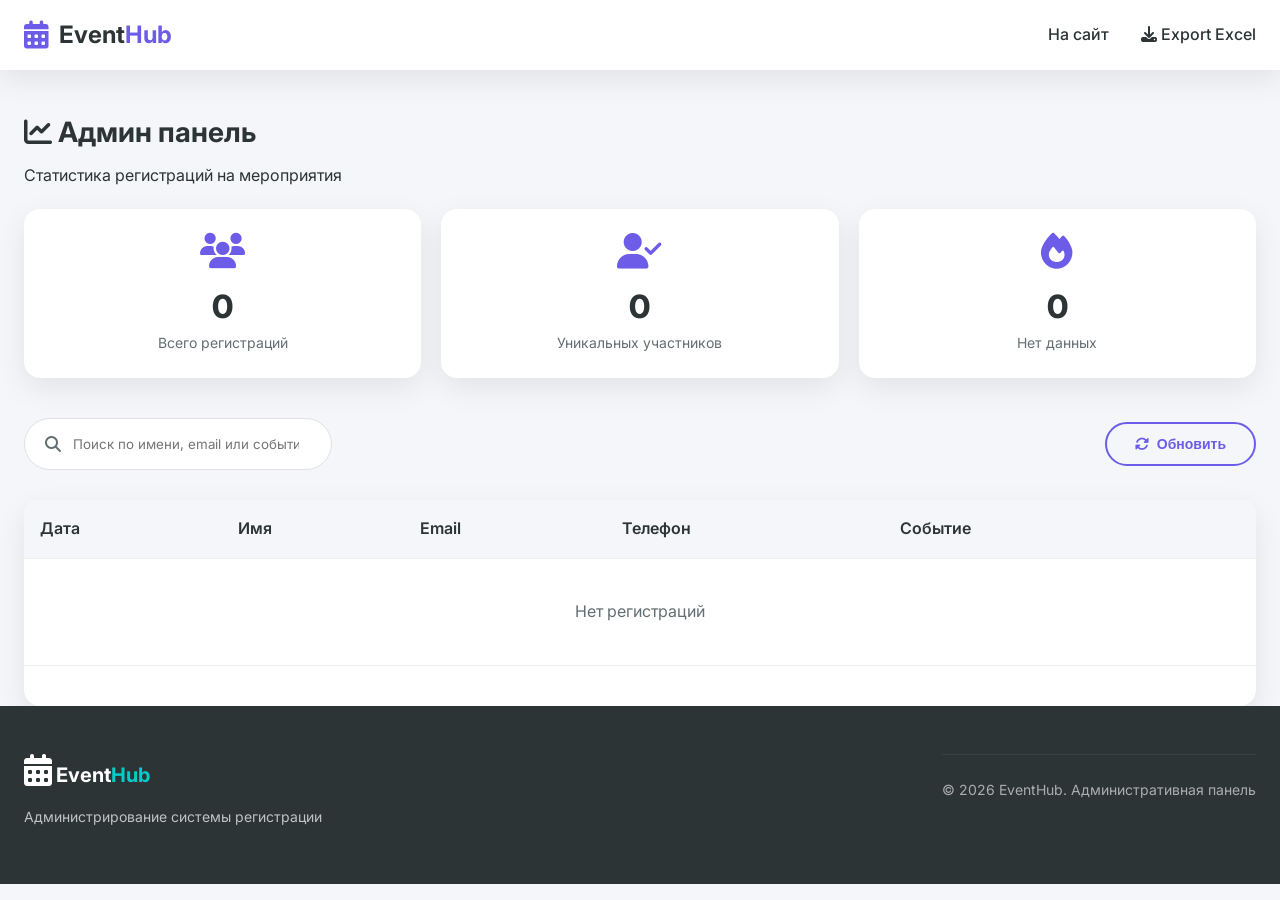
==== admin.html @ d5b9fcad "Add files via upload" ====
<!DOCTYPE html>
<html lang="ru">
<head>
    <meta charset="UTF-8">
    <meta name="viewport" content="width=device-width, initial-scale=1.0, maximum-scale=1.0, user-scalable=yes">
    <title>EventHub | Админ панель</title>
    <link rel="preconnect" href="https://fonts.googleapis.com">
    <link rel="preconnect" href="https://fonts.gstatic.com" crossorigin>
    <link href="https://fonts.googleapis.com/css2?family=Inter:opsz,wght@14..32,300;14..32,400;14..32,500;14..32,600;14..32,700;14..32,800&display=swap" rel="stylesheet">
    <link rel="stylesheet" href="https://cdnjs.cloudflare.com/ajax/libs/font-awesome/6.5.1/css/all.min.css">
    <link rel="stylesheet" href="css/style.css">
</head>
<body>

    <!-- ========== HEADER ========== -->
    <header class="header">
        <div class="container">
            <div class="header__inner">
                <a href="index.html" class="logo">
                    <i class="fas fa-calendar-alt"></i>
                    <span>Event<span class="logo__accent">Hub</span></span>
                </a>
                <nav class="nav">
                    <ul class="nav__list">
                        <li><a href="index.html" class="nav__link">На сайт</a></li>
                        <li><a href="#" onclick="exportToExcel()" class="nav__link"><i class="fas fa-download"></i> Export Excel</a></li>
                    </ul>
                </nav>
            </div>
        </div>
    </header>

    <main>
        <div class="container">
            <div class="admin-header">
                <h1><i class="fas fa-chart-line"></i> Админ панель</h1>
                <p>Статистика регистраций на мероприятия</p>
            </div>

            <div class="stats-cards" id="statsCards">
                <!-- Статистика загрузится через JS -->
            </div>

            <div class="admin-controls">
                <div class="search-box">
                    <i class="fas fa-search"></i>
                    <input type="text" id="searchInput" placeholder="Поиск по имени, email или событию...">
                </div>
                <button class="btn btn--outline" onclick="refreshData()">
                    <i class="fas fa-sync-alt"></i> Обновить
                </button>
            </div>

            <div class="registrations-table">
                <div class="table-container">
                    <table>
                        <thead>
                            <tr>
                                <th>Дата</th>
                                <th>Имя</th>
                                <th>Email</th>
                                <th>Телефон</th>
                                <th>Событие</th>
                                <th></th>
                            </tr>
                        </thead>
                        <tbody id="registrationsTableBody">
                            <tr><td colspan="6" class="loading">Загрузка...</td></tr>
                        </tbody>
                    </table>
                </div>
                <div id="pagination" class="pagination"></div>
            </div>
        </div>
    </main>

    <footer class="footer">
        <div class="container">
            <div class="footer__content">
                <div class="footer__brand">
                    <i class="fas fa-calendar-alt"></i>
                    <span>Event<span>Hub</span></span>
                    <p>Администрирование системы регистрации</p>
                </div>
                <div class="footer__bottom">
                    <p>© 2026 EventHub. Административная панель</p>
                </div>
            </div>
        </div>
    </footer>

    <div id="deleteModal" class="modal">
        <div class="modal__content modal__content--small">
            <h3>Удалить регистрацию?</h3>
            <p>Вы уверены, что хотите удалить эту регистрацию?</p>
            <div class="modal__actions">
                <button class="btn btn--outline" onclick="closeModal('deleteModal')">Отмена</button>
                <button class="btn btn--danger" id="confirmDeleteBtn">Удалить</button>
            </div>
        </div>
    </div>

    <script src="js/admin.js"></script>
</body>
</html>
---- css/style.css ----
/* ========== RESET & BASE ========== */
* {
    margin: 0;
    padding: 0;
    box-sizing: border-box;
}

:root {
    --primary: #6c5ce7;
    --primary-dark: #5b4bc4;
    --primary-light: #8b7ae8;
    --secondary: #00cec9;
    --dark: #2d3436;
    --dark-light: #636e72;
    --light: #f5f6fa;
    --white: #ffffff;
    --danger: #d63031;
    --success: #00b894;
    --warning: #fdcb6e;
    --shadow: 0 10px 30px rgba(0, 0, 0, 0.08);
    --shadow-hover: 0 20px 40px rgba(0, 0, 0, 0.12);
    --border-radius: 16px;
    --transition: all 0.3s ease;
}

body {
    font-family: 'Inter', sans-serif;
    background: var(--light);
    color: var(--dark);
    line-height: 1.6;
}

.container {
    max-width: 1280px;
    margin: 0 auto;
    padding: 0 24px;
}

/* ========== HEADER ========== */
.header {
    background: var(--white);
    box-shadow: var(--shadow);
    position: sticky;
    top: 0;
    z-index: 100;
}

.header__inner {
    display: flex;
    justify-content: space-between;
    align-items: center;
    padding: 16px 0;
}

.logo {
    display: flex;
    align-items: center;
    gap: 10px;
    font-size: 24px;
    font-weight: 700;
    text-decoration: none;
    color: var(--dark);
}

.logo i {
    color: var(--primary);
    font-size: 28px;
}

.logo span span {
    color: var(--primary);
}

.nav__list {
    display: flex;
    gap: 32px;
    list-style: none;
}

.nav__link {
    text-decoration: none;
    color: var(--dark);
    font-weight: 500;
    transition: var(--transition);
}

.nav__link:hover {
    color: var(--primary);
}

.nav__link--admin {
    background: linear-gradient(135deg, var(--primary), var(--secondary));
    padding: 8px 16px;
    border-radius: 25px;
    color: white;
}

.nav__link--admin:hover {
    color: white;
    transform: translateY(-2px);
}

.mobile-menu-btn {
    display: none;
    background: none;
    border: none;
    cursor: pointer;
}

.mobile-menu-btn span {
    display: block;
    width: 25px;
    height: 3px;
    background: var(--dark);
    margin: 5px 0;
    border-radius: 3px;
}

/* ========== BUTTONS ========== */
.btn {
    display: inline-flex;
    align-items: center;
    gap: 8px;
    padding: 12px 28px;
    border-radius: 30px;
    font-weight: 600;
    text-decoration: none;
    transition: var(--transition);
    cursor: pointer;
    border: none;
    font-size: 14px;
}

.btn--primary {
    background: linear-gradient(135deg, var(--primary), var(--primary-dark));
    color: white;
}

.btn--primary:hover {
    transform: translateY(-2px);
    box-shadow: 0 10px 20px rgba(108, 92, 231, 0.3);
}

.btn--outline {
    background: transparent;
    border: 2px solid var(--primary);
    color: var(--primary);
}

.btn--outline:hover {
    background: var(--primary);
    color: white;
}

.btn--full {
    width: 100%;
    justify-content: center;
}

.btn--danger {
    background: var(--danger);
    color: white;
}

/* ========== HERO ========== */
.hero {
    background: linear-gradient(135deg, #667eea 0%, #764ba2 100%);
    padding: 80px 0;
    color: white;
    position: relative;
    overflow: hidden;
}

.hero::before {
    content: '';
    position: absolute;
    top: -50%;
    right: -20%;
    width: 500px;
    height: 500px;
    background: rgba(255, 255, 255, 0.05);
    border-radius: 50%;
}

.hero__content {
    max-width: 600px;
    position: relative;
    z-index: 1;
}

.hero__badge {
    display: inline-block;
    background: rgba(255, 255, 255, 0.2);
    backdrop-filter: blur(10px);
    padding: 6px 16px;
    border-radius: 40px;
    margin-bottom: 24px;
    font-size: 14px;
}

.hero__title {
    font-size: 48px;
    font-weight: 800;
    line-height: 1.2;
    margin-bottom: 20px;
}

.hero__title-accent {
    color: #ffd93d;
}

.hero__description {
    font-size: 18px;
    margin-bottom: 32px;
    opacity: 0.9;
}

.hero__buttons {
    display: flex;
    gap: 16px;
    flex-wrap: wrap;
    margin-bottom: 48px;
}

.hero__stats {
    display: flex;
    gap: 48px;
    position: relative;
    z-index: 1;
}

.hero__stat-number {
    font-size: 32px;
    font-weight: 800;
}

.hero__stat-label {
    font-size: 14px;
    opacity: 0.8;
}

/* ========== EVENTS SECTION ========== */
.events {
    padding: 80px 0;
}

.section-header {
    text-align: center;
    margin-bottom: 48px;
}

.section-header__subtitle {
    display: inline-block;
    font-size: 14px;
    font-weight: 600;
    text-transform: uppercase;
    letter-spacing: 2px;
    color: var(--primary);
    margin-bottom: 12px;
}

.section-header__title {
    font-size: 36px;
    font-weight: 700;
    margin-bottom: 16px;
}

.section-header__divider {
    width: 60px;
    height: 3px;
    background: linear-gradient(90deg, var(--primary), var(--secondary));
    margin: 0 auto 20px;
}

.section-header__desc {
    color: var(--dark-light);
    max-width: 600px;
    margin: 0 auto;
}

.events__grid {
    display: grid;
    grid-template-columns: repeat(auto-fill, minmax(320px, 1fr));
    gap: 30px;
}

.event-card {
    background: var(--white);
    border-radius: var(--border-radius);
    overflow: hidden;
    box-shadow: var(--shadow);
    transition: var(--transition);
}

.event-card:hover {
    transform: translateY(-5px);
    box-shadow: var(--shadow-hover);
}

.event-card__date {
    background: linear-gradient(135deg, var(--primary), var(--secondary));
    padding: 12px 20px;
    display: inline-block;
    color: white;
    font-weight: 600;
    border-radius: 0 12px 12px 0;
}

.event-card__content {
    padding: 24px;
}

.event-card__title {
    font-size: 20px;
    font-weight: 700;
    margin-bottom: 12px;
}

.event-card__desc {
    color: var(--dark-light);
    margin-bottom: 16px;
    line-height: 1.5;
}

.event-card__meta {
    display: flex;
    gap: 16px;
    margin-bottom: 20px;
    font-size: 14px;
    color: var(--dark-light);
}

.event-card__meta i {
    width: 18px;
    color: var(--primary);
}

.event-card__btn {
    width: 100%;
}

/* ========== FEATURES ========== */
.features {
    background: var(--white);
    padding: 80px 0;
}

.features__grid {
    display: grid;
    grid-template-columns: repeat(auto-fit, minmax(280px, 1fr));
    gap: 30px;
}

.feature-card {
    text-align: center;
    padding: 40px 24px;
    border-radius: var(--border-radius);
    transition: var(--transition);
}

.feature-card:hover {
    background: var(--light);
}

.feature-card__icon {
    width: 70px;
    height: 70px;
    background: linear-gradient(135deg, var(--primary-light), var(--primary));
    border-radius: 50%;
    display: flex;
    align-items: center;
    justify-content: center;
    margin: 0 auto 20px;
}

.feature-card__icon i {
    font-size: 30px;
    color: white;
}

.feature-card__title {
    font-size: 20px;
    margin-bottom: 12px;
}

.feature-card__desc {
    color: var(--dark-light);
}

/* ========== CONTACT ========== */
.contact {
    padding: 80px 0;
    background: var(--light);
}

.contact__wrapper {
    display: grid;
    grid-template-columns: 1fr 1fr;
    gap: 50px;
    background: var(--white);
    border-radius: var(--border-radius);
    overflow: hidden;
    box-shadow: var(--shadow);
}

.contact__info {
    background: linear-gradient(135deg, var(--primary), var(--primary-dark));
    padding: 48px;
    color: white;
}

.contact__info h2 {
    font-size: 28px;
    margin-bottom: 12px;
}

.contact__info p {
    margin-bottom: 32px;
    opacity: 0.9;
}

.contact__details {
    margin-bottom: 32px;
}

.contact__item {
    display: flex;
    align-items: center;
    gap: 12px;
    margin-bottom: 16px;
}

.contact__social {
    display: flex;
    gap: 16px;
}

.contact__social a {
    width: 40px;
    height: 40px;
    background: rgba(255, 255, 255, 0.2);
    border-radius: 50%;
    display: flex;
    align-items: center;
    justify-content: center;
    color: white;
    transition: var(--transition);
}

.contact__social a:hover {
    background: rgba(255, 255, 255, 0.3);
    transform: translateY(-2px);
}

.contact__form {
    padding: 48px;
}

/* ========== FORM STYLES ========== */
.form-group {
    margin-bottom: 20px;
}

.form-group input,
.form-group textarea,
.form-group select {
    width: 100%;
    padding: 14px 18px;
    border: 1px solid #e1e1e1;
    border-radius: 12px;
    font-family: inherit;
    font-size: 14px;
    transition: var(--transition);
}

.form-group input:focus,
.form-group textarea:focus,
.form-group select:focus {
    outline: none;
    border-color: var(--primary);
    box-shadow: 0 0 0 3px rgba(108, 92, 231, 0.1);
}

.form-message {
    margin-top: 16px;
    padding: 12px;
    border-radius: 10px;
    display: none;
}

.form-message.success {
    display: block;
    background: #d4edda;
    color: #155724;
}

.form-message.error {
    display: block;
    background: #f8d7da;
    color: #721c24;
}

/* ========== MODAL ========== */
.modal {
    display: none;
    position: fixed;
    top: 0;
    left: 0;
    width: 100%;
    height: 100%;
    background: rgba(0, 0, 0, 0.5);
    z-index: 1000;
    align-items: center;
    justify-content: center;
}

.modal.active {
    display: flex;
}

.modal__content {
    background: var(--white);
    border-radius: 24px;
    max-width: 450px;
    width: 90%;
    padding: 32px;
    position: relative;
}

.modal__content--success {
    text-align: center;
}

.modal__content--success i {
    font-size: 60px;
    color: var(--success);
    margin-bottom: 20px;
}

.modal__content--small {
    max-width: 350px;
    text-align: center;
}

.modal__close {
    position: absolute;
    top: 20px;
    right: 20px;
    background: none;
    border: none;
    font-size: 20px;
    cursor: pointer;
    color: var(--dark-light);
}

.modal__header {
    text-align: center;
    margin-bottom: 24px;
}

.modal__header i {
    font-size: 48px;
    color: var(--primary);
    margin-bottom: 12px;
}

.modal__header p {
    color: var(--dark-light);
}

.modal__actions {
    display: flex;
    gap: 12px;
    justify-content: center;
    margin-top: 24px;
}

/* ========== ADMIN PAGES ========== */
.admin-header {
    padding: 40px 0 20px;
}

.admin-header h1 {
    font-size: 28px;
    margin-bottom: 8px;
}

.stats-cards {
    display: grid;
    grid-template-columns: repeat(auto-fit, minmax(200px, 1fr));
    gap: 20px;
    margin-bottom: 40px;
}

.stat-card {
    background: var(--white);
    border-radius: var(--border-radius);
    padding: 24px;
    text-align: center;
    box-shadow: var(--shadow);
}

.stat-card i {
    font-size: 36px;
    color: var(--primary);
    margin-bottom: 12px;
}

.stat-card__number {
    font-size: 32px;
    font-weight: 800;
}

.stat-card__label {
    color: var(--dark-light);
    font-size: 14px;
}

.admin-controls {
    display: flex;
    justify-content: space-between;
    align-items: center;
    flex-wrap: wrap;
    gap: 20px;
    margin-bottom: 30px;
}

.search-box {
    display: flex;
    align-items: center;
    background: var(--white);
    border-radius: 30px;
    padding: 5px 20px;
    border: 1px solid #e1e1e1;
}

.search-box i {
    color: var(--dark-light);
}

.search-box input {
    border: none;
    padding: 12px;
    width: 250px;
    font-family: inherit;
}

.search-box input:focus {
    outline: none;
}

.registrations-table {
    background: var(--white);
    border-radius: var(--border-radius);
    overflow: hidden;
    box-shadow: var(--shadow);
}

.table-container {
    overflow-x: auto;
}

table {
    width: 100%;
    border-collapse: collapse;
}

th, td {
    padding: 16px;
    text-align: left;
    border-bottom: 1px solid #f0f0f0;
}

th {
    background: var(--light);
    font-weight: 600;
}

tr:hover {
    background: #fafafa;
}

.delete-btn {
    background: none;
    border: none;
    color: var(--danger);
    cursor: pointer;
    font-size: 18px;
}

.delete-btn:hover {
    opacity: 0.7;
}

.pagination {
    display: flex;
    justify-content: center;
    gap: 8px;
    padding: 20px;
}

.page-btn {
    padding: 8px 14px;
    border: 1px solid #e1e1e1;
    background: var(--white);
    border-radius: 8px;
    cursor: pointer;
    transition: var(--transition);
}

.page-btn.active {
    background: var(--primary);
    color: white;
    border-color: var(--primary);
}

.page-btn:hover:not(.active) {
    background: var(--light);
}

.loading {
    text-align: center;
    padding: 40px;
    color: var(--dark-light);
}

/* ========== FOOTER ========== */
.footer {
    background: var(--dark);
    color: white;
    padding: 48px 0 24px;
}

.footer__content {
    display: flex;
    justify-content: space-between;
    flex-wrap: wrap;
    gap: 32px;
    margin-bottom: 32px;
}

.footer__brand i {
    font-size: 32px;
    margin-bottom: 12px;
}

.footer__brand span {
    font-size: 20px;
    font-weight: 700;
}

.footer__brand span span {
    color: var(--secondary);
}

.footer__brand p {
    font-size: 14px;
    opacity: 0.7;
    margin-top: 8px;
}

.footer__links {
    display: flex;
    gap: 24px;
    flex-wrap: wrap;
}

.footer__links a {
    color: white;
    text-decoration: none;
    opacity: 0.7;
    transition: var(--transition);
}

.footer__links a:hover {
    opacity: 1;
}

.footer__bottom {
    text-align: center;
    padding-top: 24px;
    border-top: 1px solid rgba(255, 255, 255, 0.1);
    font-size: 14px;
    opacity: 0.6;
}

.footer__ai-info {
    margin-top: 8px;
    font-size: 12px;
    opacity: 0.5;
}

/* ========== RESPONSIVE ========== */
@media (max-width: 768px) {
    .nav {
        display: none;
    }
    
    .mobile-menu-btn {
        display: block;
    }
    
    .hero__title {
        font-size: 32px;
    }
    
    .hero__stats {
        flex-wrap: wrap;
        gap: 24px;
    }
    
    .contact__wrapper {
        grid-template-columns: 1fr;
    }
    
    .events__grid {
        grid-template-columns: 1fr;
    }
    
    .section-header__title {
        font-size: 28px;
    }
    
    .admin-controls {
        flex-direction: column;
        align-items: stretch;
    }
    
    .search-box {
        width: 100%;
    }
    
    .search-box input {
        width: 100%;
    }
}

/* Mobile menu active class */
.mobile-menu {
    position: fixed;
    top: 0;
    right: -100%;
    width: 280px;
    height: 100vh;
    background: var(--white);
    box-shadow: -5px 0 20px rgba(0, 0, 0, 0.1);
    padding: 80px 30px;
    transition: var(--transition);
    z-index: 200;
}

.mobile-menu.active {
    right: 0;
}

.mobile-menu ul {
    list-style: none;
}

.mobile-menu li {
    margin-bottom: 20px;
}

.mobile-menu a {
    text-decoration: none;
    color: var(--dark);
    font-size: 18px;
    font-weight: 500;
}
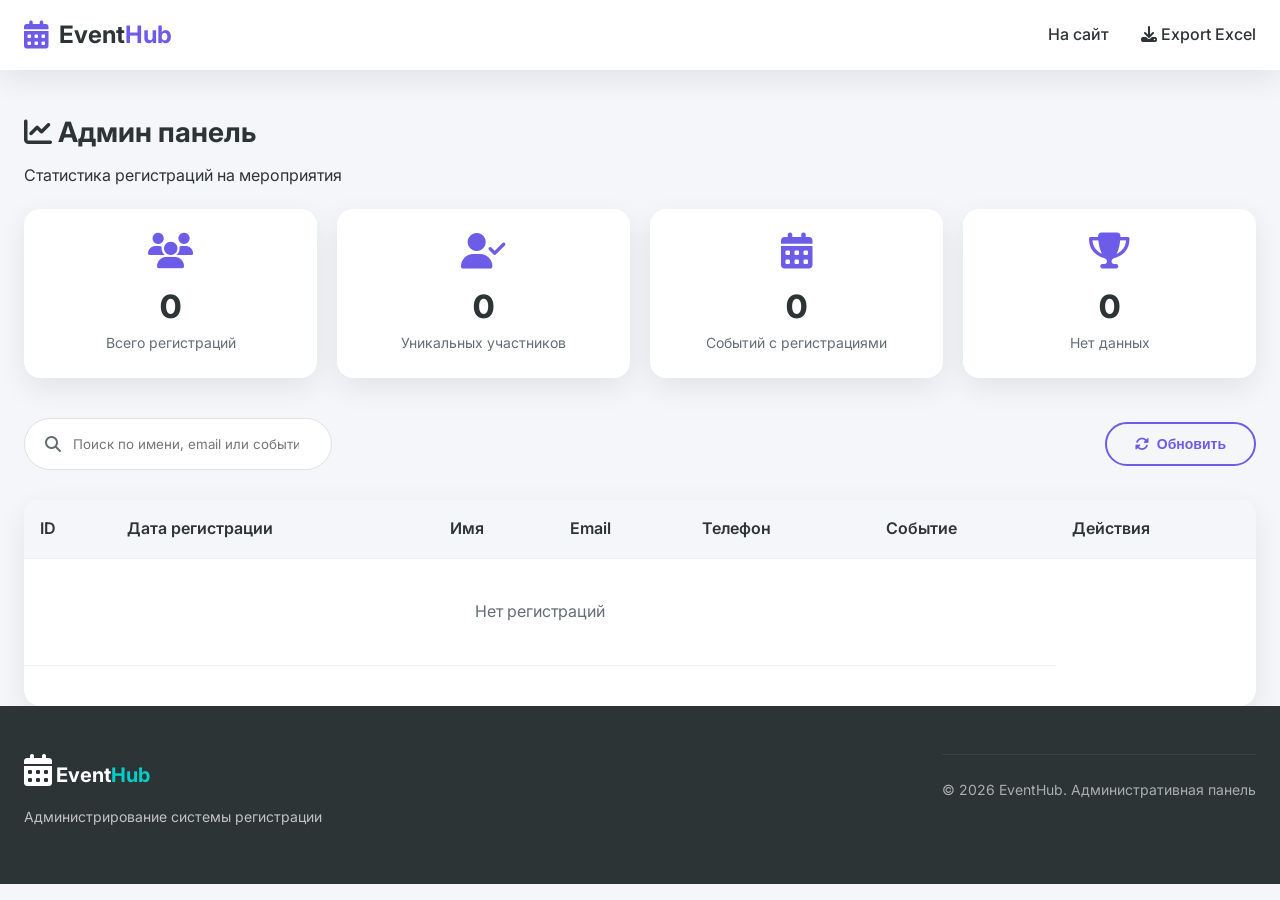
==== commit efd8923a: "Add files via upload" ====
--- a/admin.html
+++ b/admin.html
@@ -56,16 +56,17 @@
                     <table>
                         <thead>
                             <tr>
-                                <th>Дата</th>
+                                <th>ID</th>
+                                <th>Дата регистрации</th>
                                 <th>Имя</th>
                                 <th>Email</th>
                                 <th>Телефон</th>
                                 <th>Событие</th>
-                                <th></th>
+                                <th>Действия</th>
                             </tr>
                         </thead>
                         <tbody id="registrationsTableBody">
-                            <tr><td colspan="6" class="loading">Загрузка...</td></tr>
+                            <tr><td colspan="7" class="loading">Загрузка...</td></tr>
                         </tbody>
                     </table>
                 </div>
--- a/css/style.css
+++ b/css/style.css
@@ -162,6 +162,50 @@
     color: white;
 }
 
+/* ========== БЕЛАЯ КНОПКА "СВЯЗАТЬСЯ" ========== */
+/* Для кнопки в контактной форме */
+.contact__form button[type="submit"],
+#contactForm button,
+.contact__form .btn,
+#contactForm .btn,
+.contact button,
+form button.contact-btn {
+    background: #ffffff !important;
+    color: #2d3436 !important;
+    border: 2px solid #e1e1e1 !important;
+    box-shadow: 0 2px 8px rgba(0, 0, 0, 0.05) !important;
+}
+
+.contact__form button[type="submit"]:hover,
+#contactForm button:hover,
+.contact__form .btn:hover,
+#contactForm .btn:hover,
+.contact button:hover,
+form button.contact-btn:hover {
+    background: #f5f6fa !important;
+    color: #2d3436 !important;
+    transform: translateY(-2px);
+    border-color: var(--primary) !important;
+    box-shadow: 0 4px 12px rgba(0, 0, 0, 0.1) !important;
+}
+
+/* Для кнопки в hero секции (если есть) */
+.hero__buttons .btn--outline,
+.hero__buttons .btn-outline,
+.hero .btn-contact {
+    background: #ffffff !important;
+    color: var(--primary) !important;
+    border: 2px solid #ffffff !important;
+}
+
+.hero__buttons .btn--outline:hover,
+.hero__buttons .btn-outline:hover,
+.hero .btn-contact:hover {
+    background: rgba(255, 255, 255, 0.9) !important;
+    color: var(--primary-dark) !important;
+    transform: translateY(-2px);
+}
+
 /* ========== HERO ========== */
 .hero {
     background: linear-gradient(135deg, #667eea 0%, #764ba2 100%);
@@ -232,6 +276,28 @@
 .hero__stat-number {
     font-size: 32px;
     font-weight: 800;
+    transition: all 0.3s ease;
+}
+
+/* Анимация обновления цифр */
+.hero__stat-number.updating {
+    animation: numberUpdate 0.5s ease;
+}
+
+@keyframes numberUpdate {
+    0% {
+        transform: scale(1);
+        opacity: 1;
+    }
+    50% {
+        transform: scale(1.2);
+        opacity: 0.7;
+        color: #ffd93d;
+    }
+    100% {
+        transform: scale(1);
+        opacity: 1;
+    }
 }
 
 .hero__stat-label {
@@ -598,6 +664,7 @@
     padding: 24px;
     text-align: center;
     box-shadow: var(--shadow);
+    transition: all 0.3s ease;
 }
 
 .stat-card i {
@@ -609,6 +676,27 @@
 .stat-card__number {
     font-size: 32px;
     font-weight: 800;
+    transition: all 0.3s ease;
+}
+
+/* Анимация для карточек статистики при обновлении */
+.stat-card__number.updating {
+    animation: statUpdate 0.5s ease;
+}
+
+@keyframes statUpdate {
+    0% {
+        transform: scale(1);
+        color: var(--primary);
+    }
+    50% {
+        transform: scale(1.15);
+        color: var(--success);
+    }
+    100% {
+        transform: scale(1);
+        color: var(--primary);
+    }
 }
 
 .stat-card__label {
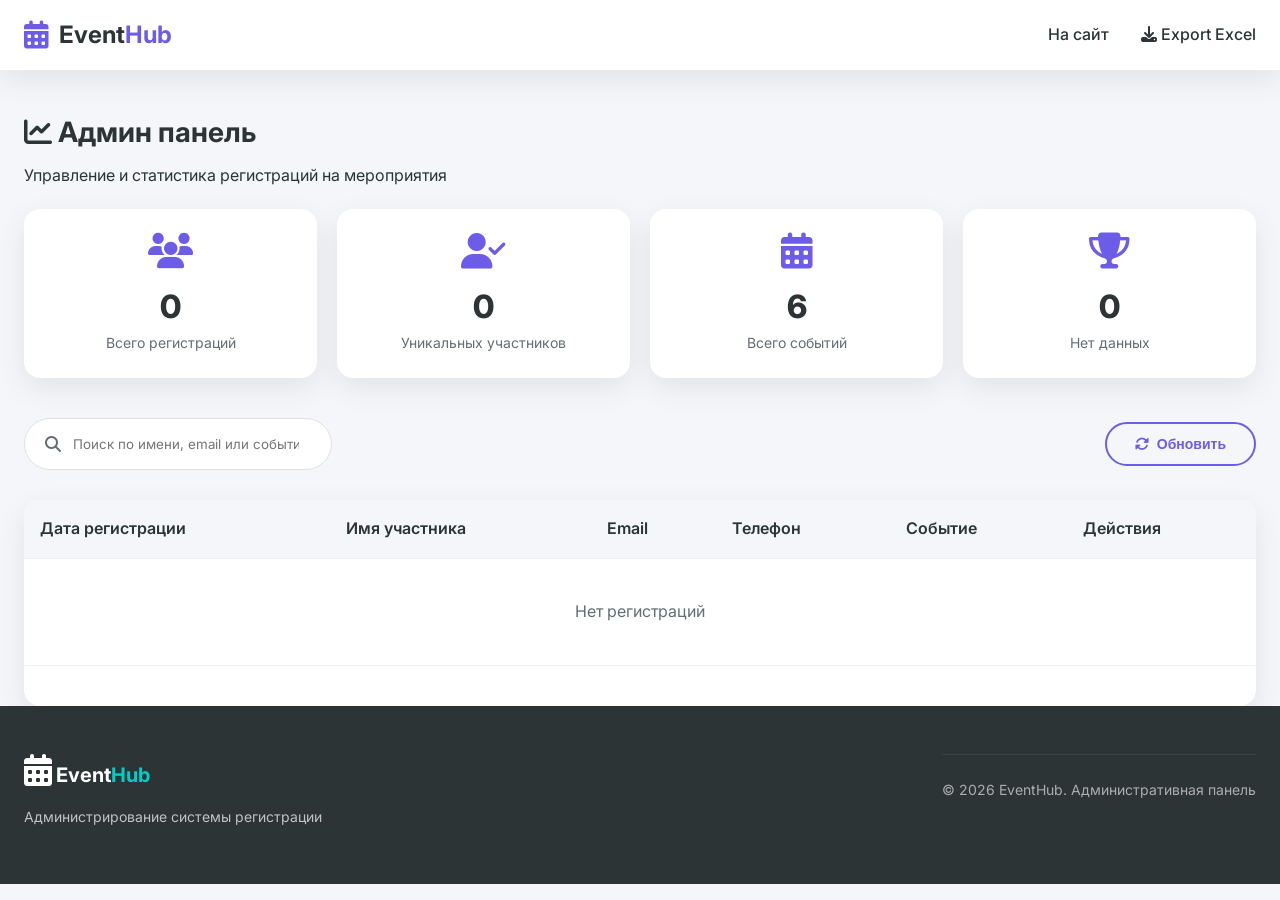
==== commit d19f6cd6: "Add files via upload" ====
--- a/admin.html
+++ b/admin.html
@@ -34,7 +34,7 @@
         <div class="container">
             <div class="admin-header">
                 <h1><i class="fas fa-chart-line"></i> Админ панель</h1>
-                <p>Статистика регистраций на мероприятия</p>
+                <p>Управление и статистика регистраций на мероприятия</p>
             </div>
 
             <div class="stats-cards" id="statsCards">
@@ -56,9 +56,8 @@
                     <table>
                         <thead>
                             <tr>
-                                <th>ID</th>
                                 <th>Дата регистрации</th>
-                                <th>Имя</th>
+                                <th>Имя участника</th>
                                 <th>Email</th>
                                 <th>Телефон</th>
                                 <th>Событие</th>
@@ -66,7 +65,7 @@
                             </tr>
                         </thead>
                         <tbody id="registrationsTableBody">
-                            <tr><td colspan="7" class="loading">Загрузка...</td></tr>
+                            <tr><td colspan="6" class="loading">Загрузка...</td></tr>
                         </tbody>
                     </table>
                 </div>
@@ -90,10 +89,15 @@
         </div>
     </footer>
 
+    <!-- ========== MODAL DELETE ========== -->
     <div id="deleteModal" class="modal">
         <div class="modal__content modal__content--small">
-            <h3>Удалить регистрацию?</h3>
-            <p>Вы уверены, что хотите удалить эту регистрацию?</p>
+            <button class="modal__close" onclick="closeModal('deleteModal')">&times;</button>
+            <div class="modal__header">
+                <i class="fas fa-exclamation-triangle" style="color: var(--danger);"></i>
+                <h3>Удалить регистрацию?</h3>
+                <p>Вы уверены, что хотите удалить эту регистрацию? Это действие нельзя отменить.</p>
+            </div>
             <div class="modal__actions">
                 <button class="btn btn--outline" onclick="closeModal('deleteModal')">Отмена</button>
                 <button class="btn btn--danger" id="confirmDeleteBtn">Удалить</button>
